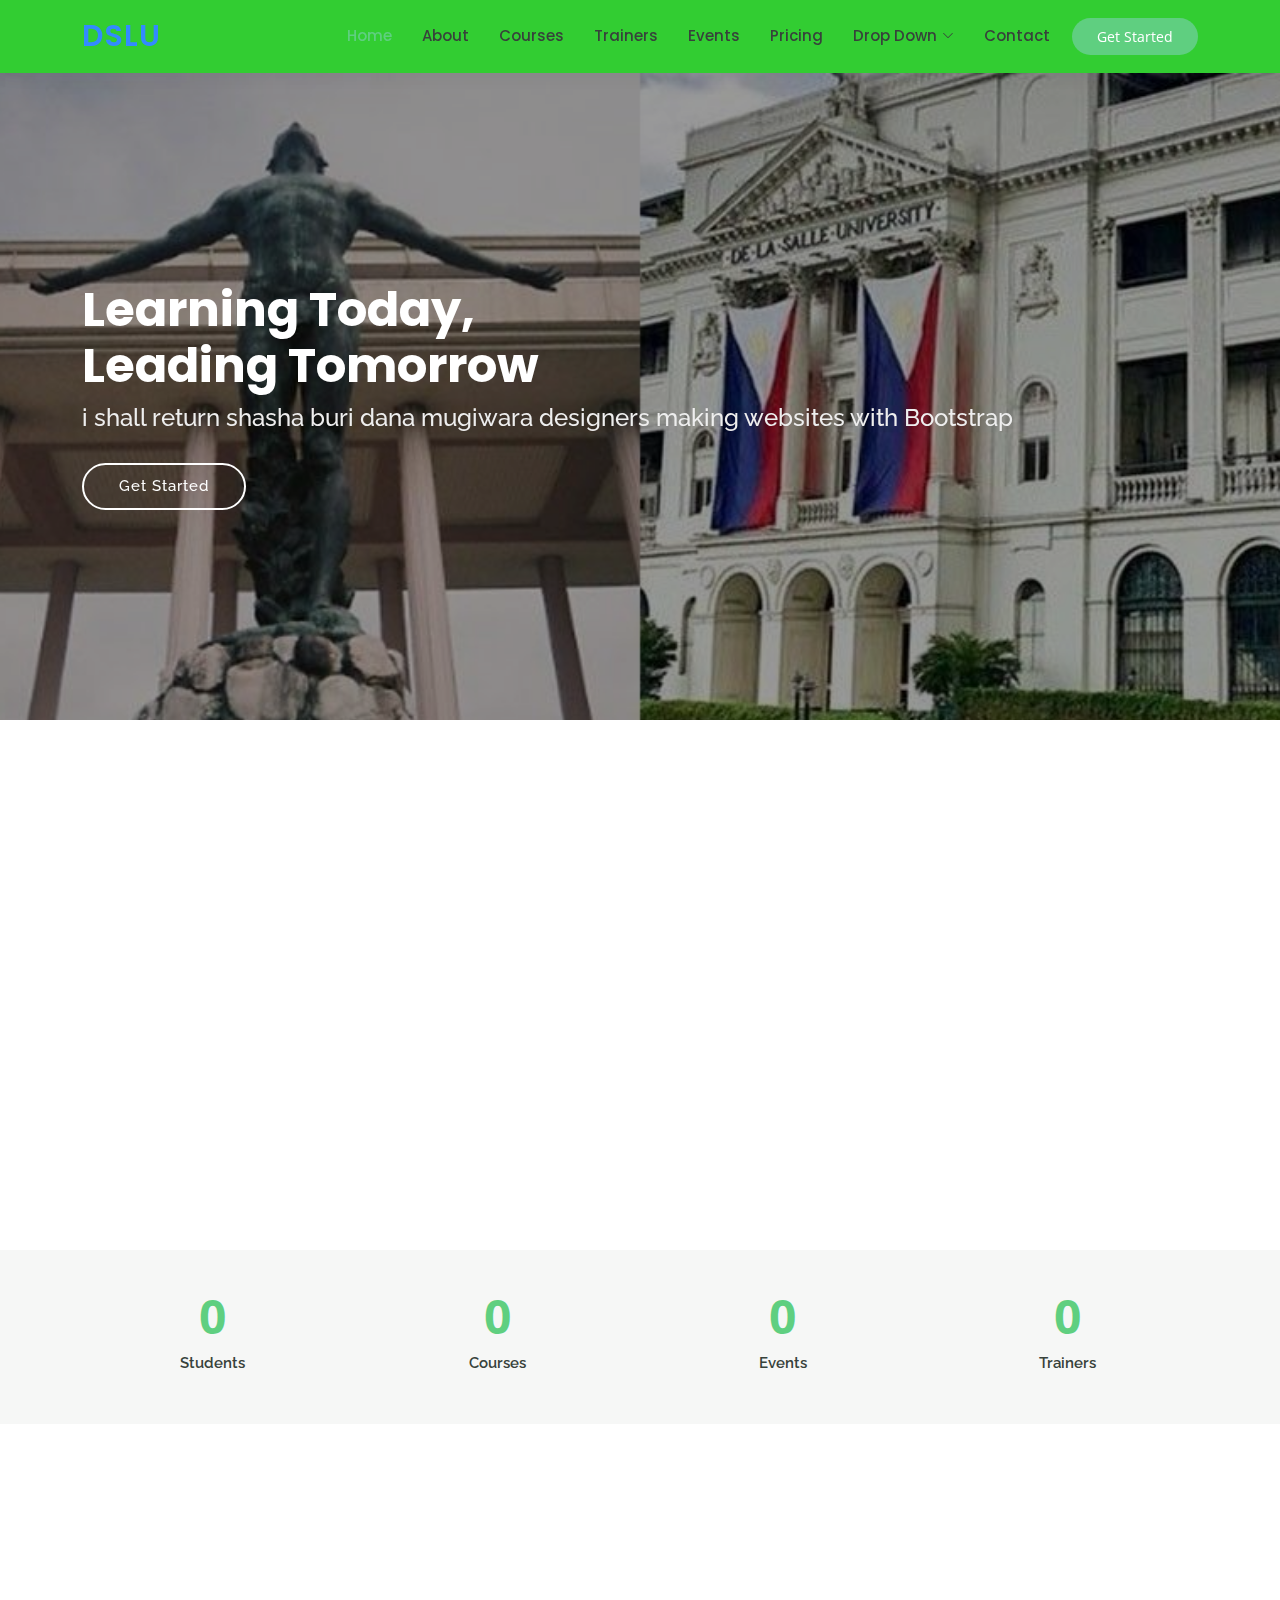
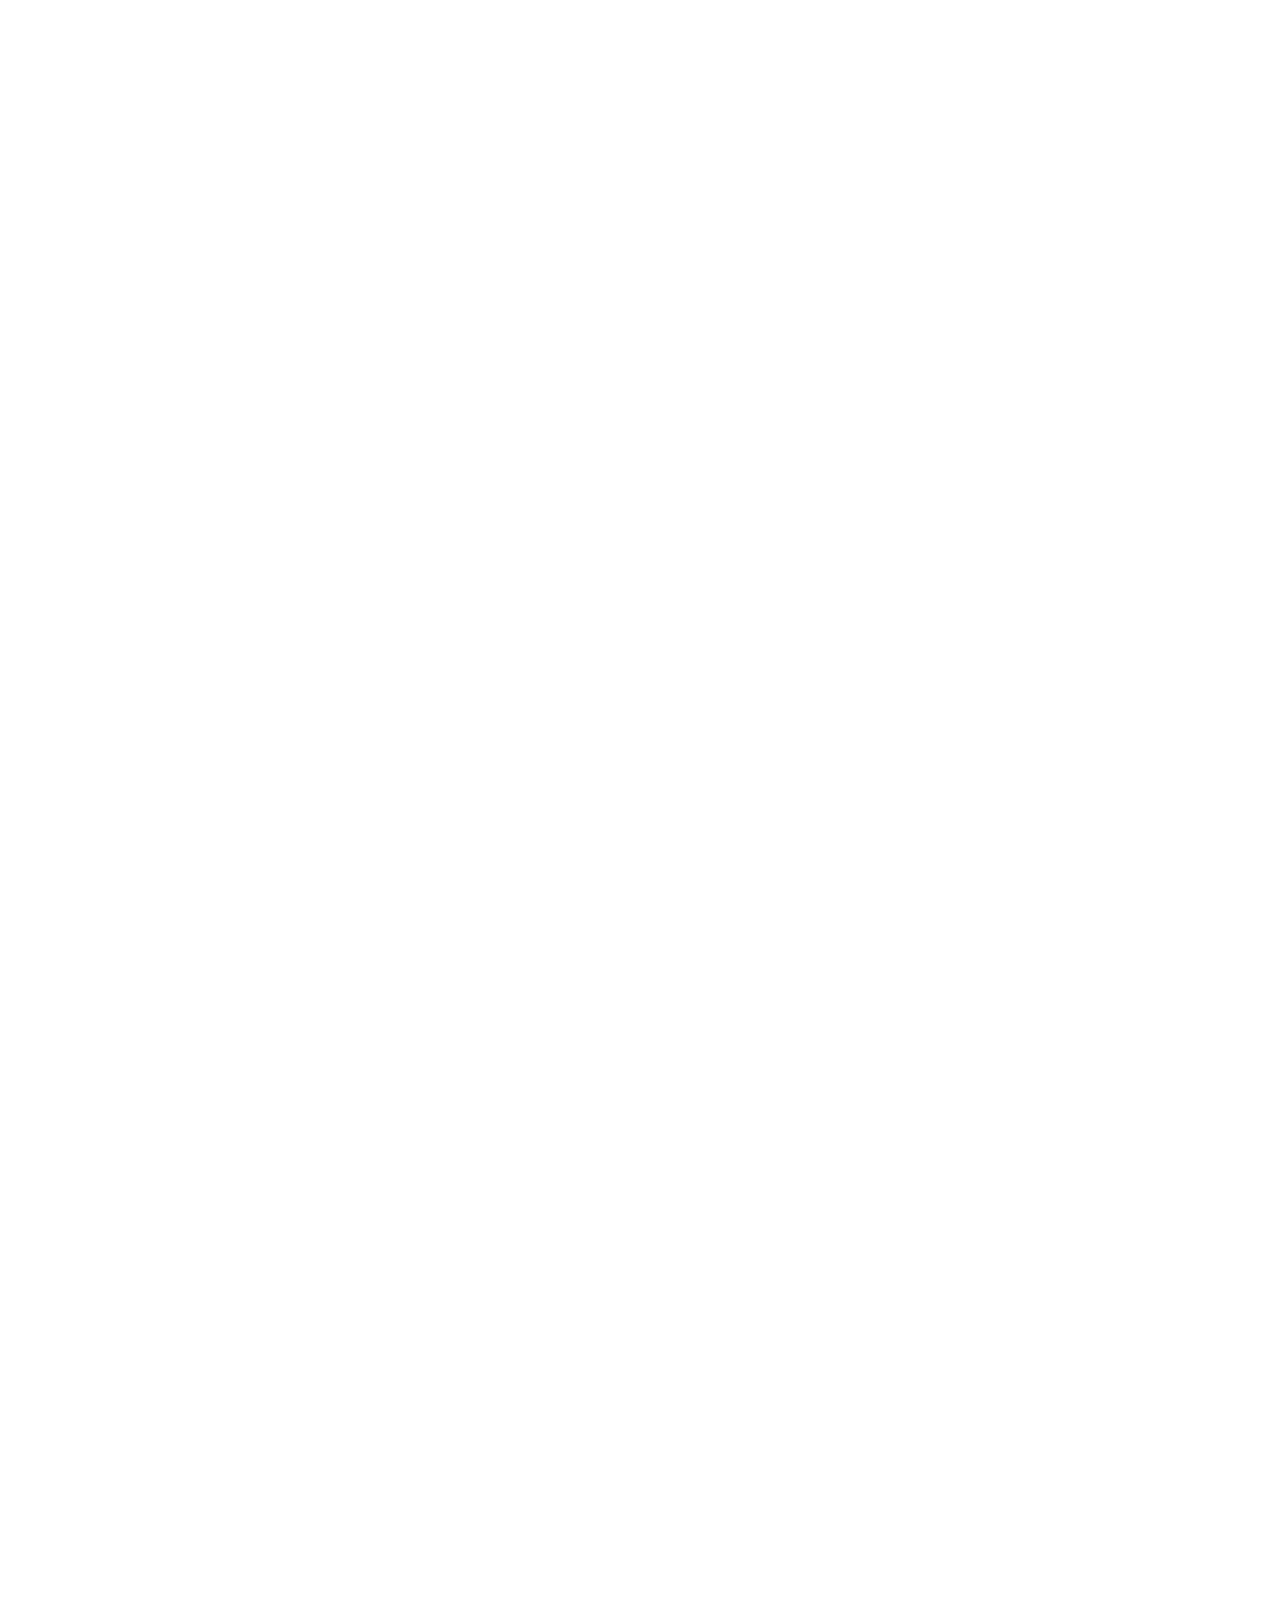
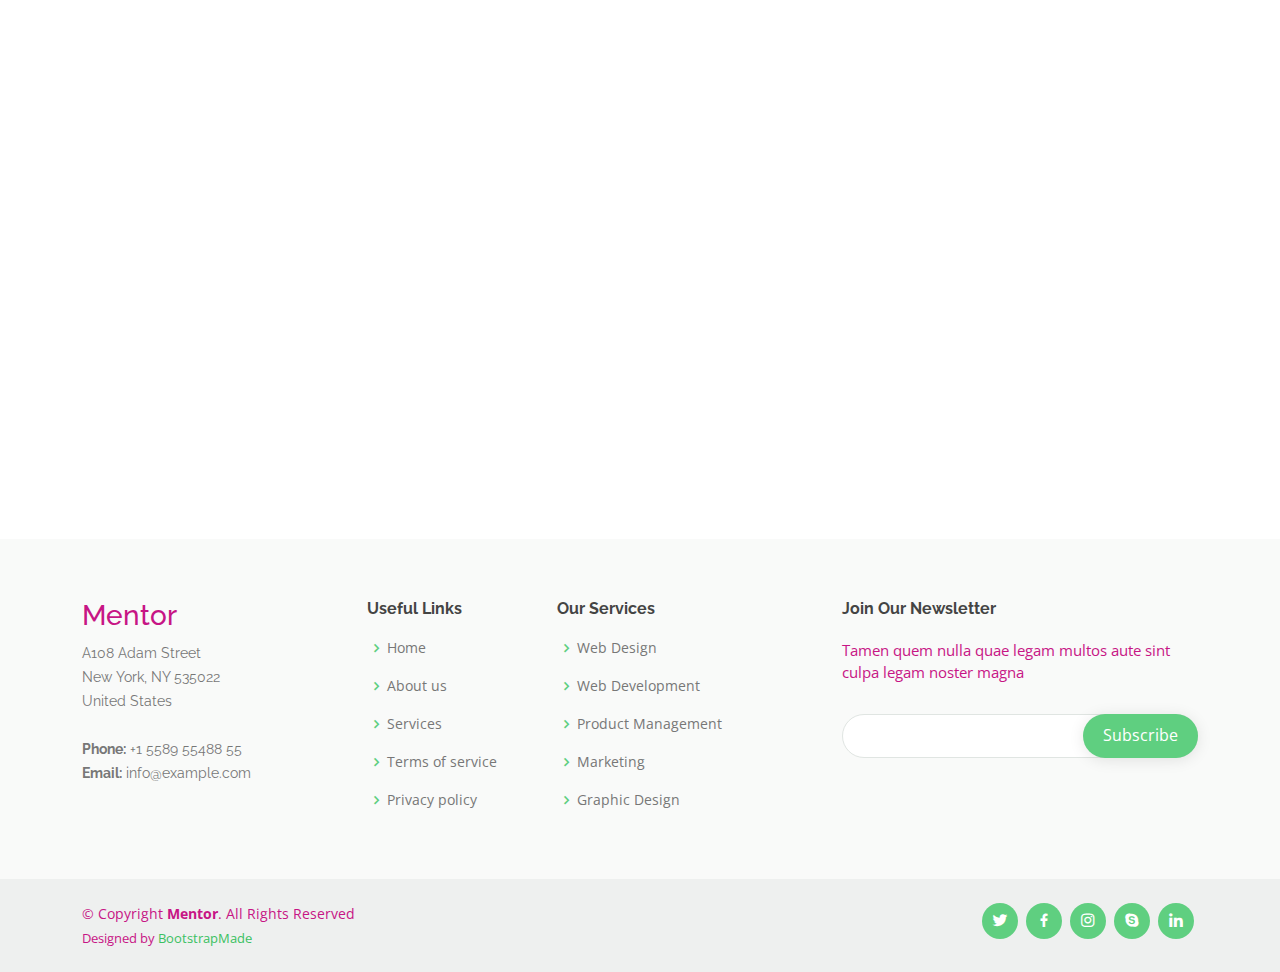
==== index.html @ e619fd8c "updated" ====
<!DOCTYPE html>
<html lang="en">

<head>
  <meta charset="utf-8">
  <meta content="width=device-width, initial-scale=1.0" name="viewport">

  <title>DE LA SALLE UNIVERSITY - Index</title>
  <meta content="" name="description">
  <meta content="" name="keywords">

  <!-- Favicons -->
  <link href="assets/img/favicon.png" rel="icon">
  <link href="assets/img/apple-touch-icon.png" rel="apple-touch-icon">

  <!-- Google Fonts -->
  <link href="https://fonts.googleapis.com/css?family=Open+Sans:300,300i,400,400i,600,600i,700,700i|Raleway:300,300i,400,400i,500,500i,600,600i,700,700i|Poppins:300,300i,400,400i,500,500i,600,600i,700,700i" rel="stylesheet">

  <!-- Vendor CSS Files -->
  <link href="assets/vendor/animate.css/animate.min.css" rel="stylesheet">
  <link href="assets/vendor/aos/aos.css" rel="stylesheet">
  <link href="assets/vendor/bootstrap/css/bootstrap.min.css" rel="stylesheet">
  <link href="assets/vendor/bootstrap-icons/bootstrap-icons.css" rel="stylesheet">
  <link href="assets/vendor/boxicons/css/boxicons.min.css" rel="stylesheet">
  <link href="assets/vendor/remixicon/remixicon.css" rel="stylesheet">
  <link href="assets/vendor/swiper/swiper-bundle.min.css" rel="stylesheet">

  <!-- Template Main CSS File -->
  <link href="assets/css/style.css" rel="stylesheet">

  <!-- =======================================================
  * Template Name: Mentor - v4.5.0
  * Template URL: https://bootstrapmade.com/mentor-free-education-bootstrap-theme/
  * Author: BootstrapMade.com
  * License: https://bootstrapmade.com/license/
  ======================================================== -->
</head>

<body>

  <!-- ======= Header ======= -->
  <header id="header" class="fixed-top">
    <div class="container d-flex align-items-center">

      <h1 class="logo me-auto"><a href="index.html">DSLU</a></h1>
      <!-- Uncomment below if you prefer to use an image logo -->
      <!-- <a href="index.html" class="logo me-auto"><img src="assets/img/logo.png" alt="" class="img-fluid"></a>-->

      <nav id="navbar" class="navbar order-last order-lg-0">
        <ul>
          <li><a class="active" href="index.html">Home</a></li>
          <li><a href="about.html">About</a></li>
          <li><a href="courses.html">Courses</a></li>
          <li><a href="trainers.html">Trainers</a></li>
          <li><a href="events.html">Events</a></li>
          <li><a href="name/pricing.html">Pricing</a></li>

          <li class="dropdown"><a href="#"><span>Drop Down</span> <i class="bi bi-chevron-down"></i></a>
            <ul>
              <li><a href="#">Drop Down 1</a></li>
              <li class="dropdown"><a href="#"><span>Deep Drop Down</span> <i class="bi bi-chevron-right"></i></a>
                <ul>
                  <li><a href="#">Deep Drop Down 1</a></li>
                  <li><a href="#">Deep Drop Down 2</a></li>
                  <li><a href="#">Deep Drop Down 3</a></li>
                  <li><a href="#">Deep Drop Down 4</a></li>
                  <li><a href="#">Deep Drop Down 5</a></li>
                </ul>
              </li>
              <li><a href="#">Drop Down 2</a></li>
              <li><a href="#">Drop Down 3</a></li>
              <li><a href="#">Drop Down 4</a></li>
            </ul>
          </li>
          <li><a href="contact.html">Contact</a></li>
        </ul>
        <i class="bi bi-list mobile-nav-toggle"></i>
      </nav><!-- .navbar -->

      <a href="courses.html" class="get-started-btn">Get Started</a>

    </div>
  </header><!-- End Header -->

  <!-- ======= Hero Section ======= -->
  <section id="hero" class="d-flex justify-content-center align-items-center">
    <div class="container position-relative" data-aos="zoom-in" data-aos-delay="100">
      <h1>Learning Today,<br>Leading Tomorrow</h1>
      <h2>i shall return shasha buri dana mugiwara designers making websites with Bootstrap</h2>
      <a href="courses.html" class="btn-get-started">Get Started</a>
    </div>
  </section><!-- End Hero -->

  <main id="main">

    <!-- ======= About Section ======= -->
    <section id="about" class="about">
      <div class="container" data-aos="fade-up">

        <div class="row">
          <div class="col-lg-6 order-1 order-lg-2" data-aos="fade-left" data-aos-delay="100">
            <img src="assets/img/about.jpg" class="img-fluid" alt="">
          </div>
          <div class="col-lg-6 pt-4 pt-lg-0 order-2 order-lg-1 content">
            <h3>Voluptatem dignissimos provident quasi corporis voluptates sit assumenda.</h3>
            <p class="fst-italic">
              Lorem ipsum dolor sit amet, consectetur adipiscing elit, sed do eiusmod tempor incididunt ut labore et dolore
              magna aliqua.
            </p>
            <ul>
              <li><i class="bi bi-check-circle"></i> Ullamco laboris nisi ut aliquip ex ea commodo consequat.</li>
              <li><i class="bi bi-check-circle"></i> Duis aute irure dolor in reprehenderit in voluptate velit.</li>
              <li><i class="bi bi-check-circle"></i> Ullamco laboris nisi ut aliquip ex ea commodo consequat. Duis aute irure dolor in reprehenderit in voluptate trideta storacalaperda mastiro dolore eu fugiat nulla pariatur.</li>
            </ul>
            <p>
              Ullamco laboris nisi ut aliquip ex ea commodo consequat. Duis aute irure dolor in reprehenderit in voluptate
            </p>

          </div>
        </div>

      </div>
    </section><!-- End About Section -->

    <!-- ======= Counts Section ======= -->
    <section id="counts" class="counts section-bg">
      <div class="container">

        <div class="row counters">

          <div class="col-lg-3 col-6 text-center">
            <span data-purecounter-start="0" data-purecounter-end="1232" data-purecounter-duration="1" class="purecounter"></span>
            <p>Students</p>
          </div>

          <div class="col-lg-3 col-6 text-center">
            <span data-purecounter-start="0" data-purecounter-end="64" data-purecounter-duration="1" class="purecounter"></span>
            <p>Courses</p>
          </div>

          <div class="col-lg-3 col-6 text-center">
            <span data-purecounter-start="0" data-purecounter-end="42" data-purecounter-duration="1" class="purecounter"></span>
            <p>Events</p>
          </div>

          <div class="col-lg-3 col-6 text-center">
            <span data-purecounter-start="0" data-purecounter-end="15" data-purecounter-duration="1" class="purecounter"></span>
            <p>Trainers</p>
          </div>

        </div>

      </div>
    </section><!-- End Counts Section -->

    <!-- ======= Why Us Section ======= -->
    <section id="why-us" class="why-us">
      <div class="container" data-aos="fade-up">

        <div class="row">
          <div class="col-lg-4 d-flex align-items-stretch">
            <div class="content">
              <h3>Why Choose Mentor?</h3>
              <p>
                Lorem ipsum dolor sit amet, consectetur adipiscing elit, sed do eiusmod tempor incididunt ut labore et dolore magna aliqua. Duis aute irure dolor in reprehenderit
                Asperiores dolores sed et. Tenetur quia eos. Autem tempore quibusdam vel necessitatibus optio ad corporis.
              </p>
              <div class="text-center">
                <a href="about.html" class="more-btn">Learn More <i class="bx bx-chevron-right"></i></a>
              </div>
            </div>
          </div>
          <div class="col-lg-8 d-flex align-items-stretch" data-aos="zoom-in" data-aos-delay="100">
            <div class="icon-boxes d-flex flex-column justify-content-center">
              <div class="row">
                <div class="col-xl-4 d-flex align-items-stretch">
                  <div class="icon-box mt-4 mt-xl-0">
                    <i class="bx bx-receipt"></i>
                    <h4>Corporis voluptates sit</h4>
                    <p>Consequuntur sunt aut quasi enim aliquam quae harum pariatur laboris nisi ut aliquip</p>
                  </div>
                </div>
                <div class="col-xl-4 d-flex align-items-stretch">
                  <div class="icon-box mt-4 mt-xl-0">
                    <i class="bx bx-cube-alt"></i>
                    <h4>Ullamco laboris ladore pan</h4>
                    <p>Excepteur sint occaecat cupidatat non proident, sunt in culpa qui officia deserunt</p>
                  </div>
                </div>
                <div class="col-xl-4 d-flex align-items-stretch">
                  <div class="icon-box mt-4 mt-xl-0">
                    <i class="bx bx-images"></i>
                    <h4>Labore consequatur</h4>
                    <p>Aut suscipit aut cum nemo deleniti aut omnis. Doloribus ut maiores omnis facere</p>
                  </div>
                </div>
              </div>
            </div><!-- End .content-->
          </div>
        </div>

      </div>
    </section><!-- End Why Us Section -->

    <!-- ======= Features Section ======= -->
    <section id="features" class="features">
      <div class="container" data-aos="fade-up">

        <div class="row" data-aos="zoom-in" data-aos-delay="100">
          <div class="col-lg-3 col-md-4">
            <div class="icon-box">
              <i class="ri-store-line" style="color: #ffbb2c;"></i>
              <h3><a href="">Lorem Ipsum</a></h3>
            </div>
          </div>
          <div class="col-lg-3 col-md-4 mt-4 mt-md-0">
            <div class="icon-box">
              <i class="ri-bar-chart-box-line" style="color: #5578ff;"></i>
              <h3><a href="">Dolor Sitema</a></h3>
            </div>
          </div>
          <div class="col-lg-3 col-md-4 mt-4 mt-md-0">
            <div class="icon-box">
              <i class="ri-calendar-todo-line" style="color: #e80368;"></i>
              <h3><a href="">Sed perspiciatis</a></h3>
            </div>
          </div>
          <div class="col-lg-3 col-md-4 mt-4 mt-lg-0">
            <div class="icon-box">
              <i class="ri-paint-brush-line" style="color: #e361ff;"></i>
              <h3><a href="">Magni Dolores</a></h3>
            </div>
          </div>
          <div class="col-lg-3 col-md-4 mt-4">
            <div class="icon-box">
              <i class="ri-database-2-line" style="color: #47aeff;"></i>
              <h3><a href="">Nemo Enim</a></h3>
            </div>
          </div>
          <div class="col-lg-3 col-md-4 mt-4">
            <div class="icon-box">
              <i class="ri-gradienter-line" style="color: #ffa76e;"></i>
              <h3><a href="">Eiusmod Tempor</a></h3>
            </div>
          </div>
          <div class="col-lg-3 col-md-4 mt-4">
            <div class="icon-box">
              <i class="ri-file-list-3-line" style="color: #11dbcf;"></i>
              <h3><a href="">Midela Teren</a></h3>
            </div>
          </div>
          <div class="col-lg-3 col-md-4 mt-4">
            <div class="icon-box">
              <i class="ri-price-tag-2-line" style="color: #4233ff;"></i>
              <h3><a href="">Pira Neve</a></h3>
            </div>
          </div>
          <div class="col-lg-3 col-md-4 mt-4">
            <div class="icon-box">
              <i class="ri-anchor-line" style="color: #b2904f;"></i>
              <h3><a href="">Dirada Pack</a></h3>
            </div>
          </div>
          <div class="col-lg-3 col-md-4 mt-4">
            <div class="icon-box">
              <i class="ri-disc-line" style="color: #b20969;"></i>
              <h3><a href="">Moton Ideal</a></h3>
            </div>
          </div>
          <div class="col-lg-3 col-md-4 mt-4">
            <div class="icon-box">
              <i class="ri-base-station-line" style="color: #ff5828;"></i>
              <h3><a href="">Verdo Park</a></h3>
            </div>
          </div>
          <div class="col-lg-3 col-md-4 mt-4">
            <div class="icon-box">
              <i class="ri-fingerprint-line" style="color: #29cc61;"></i>
              <h3><a href="">Flavor Nivelanda</a></h3>
            </div>
          </div>
        </div>

      </div>
    </section><!-- End Features Section -->

    <!-- ======= Popular Courses Section ======= -->
    <section id="popular-courses" class="courses">
      <div class="container" data-aos="fade-up">

        <div class="section-title">
          <h2>Courses</h2>
          <p>Popular Courses</p>
        </div>

        <div class="row" data-aos="zoom-in" data-aos-delay="100">

          <div class="col-lg-4 col-md-6 d-flex align-items-stretch">
            <div class="course-item">
              <img src="assets/img/course-1.jpg" class="img-fluid" alt="...">
              <div class="course-content">
                <div class="d-flex justify-content-between align-items-center mb-3">
                  <h4>Web Development</h4>
                  <p class="price">$169</p>
                </div>

                <h3><a href="course-details.html">Website Design</a></h3>
                <p>Et architecto provident deleniti facere repellat nobis iste. Id facere quia quae dolores dolorem tempore.</p>
                <div class="trainer d-flex justify-content-between align-items-center">
                  <div class="trainer-profile d-flex align-items-center">
                    <img src="assets/img/trainers/trainer-1.jpg" class="img-fluid" alt="">
                    <span>Antonio</span>
                  </div>
                  <div class="trainer-rank d-flex align-items-center">
                    <i class="bx bx-user"></i>&nbsp;50
                    &nbsp;&nbsp;
                    <i class="bx bx-heart"></i>&nbsp;65
                  </div>
                </div>
              </div>
            </div>
          </div> <!-- End Course Item-->

          <div class="col-lg-4 col-md-6 d-flex align-items-stretch mt-4 mt-md-0">
            <div class="course-item">
              <img src="assets/img/course-2.jpg" class="img-fluid" alt="...">
              <div class="course-content">
                <div class="d-flex justify-content-between align-items-center mb-3">
                  <h4>Marketing</h4>
                  <p class="price">$250</p>
                </div>

                <h3><a href="course-details.html">Search Engine Optimization</a></h3>
                <p>Et architecto provident deleniti facere repellat nobis iste. Id facere quia quae dolores dolorem tempore.</p>
                <div class="trainer d-flex justify-content-between align-items-center">
                  <div class="trainer-profile d-flex align-items-center">
                    <img src="assets/img/trainers/trainer-2.jpg" class="img-fluid" alt="">
                    <span>Lana</span>
                  </div>
                  <div class="trainer-rank d-flex align-items-center">
                    <i class="bx bx-user"></i>&nbsp;35
                    &nbsp;&nbsp;
                    <i class="bx bx-heart"></i>&nbsp;42
                  </div>
                </div>
              </div>
            </div>
          </div> <!-- End Course Item-->

          <div class="col-lg-4 col-md-6 d-flex align-items-stretch mt-4 mt-lg-0">
            <div class="course-item">
              <img src="assets/img/course-3.jpg" class="img-fluid" alt="...">
              <div class="course-content">
                <div class="d-flex justify-content-between align-items-center mb-3">
                  <h4>Content</h4>
                  <p class="price">$180</p>
                </div>

                <h3><a href="course-details.html">Copywriting</a></h3>
                <p>Et architecto provident deleniti facere repellat nobis iste. Id facere quia quae dolores dolorem tempore.</p>
                <div class="trainer d-flex justify-content-between align-items-center">
                  <div class="trainer-profile d-flex align-items-center">
                    <img src="assets/img/trainers/trainer-3.jpg" class="img-fluid" alt="">
                    <span>Brandon</span>
                  </div>
                  <div class="trainer-rank d-flex align-items-center">
                    <i class="bx bx-user"></i>&nbsp;20
                    &nbsp;&nbsp;
                    <i class="bx bx-heart"></i>&nbsp;85
                  </div>
                </div>
              </div>
            </div>
          </div> <!-- End Course Item-->

        </div>

      </div>
    </section><!-- End Popular Courses Section -->

    <!-- ======= Trainers Section ======= -->
    <section id="trainers" class="trainers">
      <div class="container" data-aos="fade-up">

        <div class="row" data-aos="zoom-in" data-aos-delay="100">
          <div class="col-lg-4 col-md-6 d-flex align-items-stretch">
            <div class="member">
              <img src="assets/img/trainers/trainer-1.jpg" class="img-fluid" alt="">
              <div class="member-content">
                <h4>Walter White</h4>
                <span>Web Development</span>
                <p>
                  Magni qui quod omnis unde et eos fuga et exercitationem. Odio veritatis perspiciatis quaerat qui aut aut aut
                </p>
                <div class="social">
                  <a href=""><i class="bi bi-twitter"></i></a>
                  <a href=""><i class="bi bi-facebook"></i></a>
                  <a href=""><i class="bi bi-instagram"></i></a>
                  <a href=""><i class="bi bi-linkedin"></i></a>
                </div>
              </div>
            </div>
          </div>

          <div class="col-lg-4 col-md-6 d-flex align-items-stretch">
            <div class="member">
              <img src="assets/img/trainers/trainer-2.jpg" class="img-fluid" alt="">
              <div class="member-content">
                <h4>Sarah Jhinson</h4>
                <span>Marketing</span>
                <p>
                  Repellat fugiat adipisci nemo illum nesciunt voluptas repellendus. In architecto rerum rerum temporibus
                </p>
                <div class="social">
                  <a href=""><i class="bi bi-twitter"></i></a>
                  <a href=""><i class="bi bi-facebook"></i></a>
                  <a href=""><i class="bi bi-instagram"></i></a>
                  <a href=""><i class="bi bi-linkedin"></i></a>
                </div>
              </div>
            </div>
          </div>

          <div class="col-lg-4 col-md-6 d-flex align-items-stretch">
            <div class="member">
              <img src="assets/img/trainers/trainer-3.jpg" class="img-fluid" alt="">
              <div class="member-content">
                <h4>William Anderson</h4>
                <span>Content</span>
                <p>
                  Voluptas necessitatibus occaecati quia. Earum totam consequuntur qui porro et laborum toro des clara
                </p>
                <div class="social">
                  <a href=""><i class="bi bi-twitter"></i></a>
                  <a href=""><i class="bi bi-facebook"></i></a>
                  <a href=""><i class="bi bi-instagram"></i></a>
                  <a href=""><i class="bi bi-linkedin"></i></a>
                </div>
              </div>
            </div>
          </div>

        </div>

      </div>
    </section><!-- End Trainers Section -->

  </main><!-- End #main -->

  <!-- ======= Footer ======= -->
  <footer id="footer">

    <div class="footer-top">
      <div class="container">
        <div class="row">

          <div class="col-lg-3 col-md-6 footer-contact">
            <h3>Mentor</h3>
            <p>
              A108 Adam Street <br>
              New York, NY 535022<br>
              United States <br><br>
              <strong>Phone:</strong> +1 5589 55488 55<br>
              <strong>Email:</strong> info@example.com<br>
            </p>
          </div>

          <div class="col-lg-2 col-md-6 footer-links">
            <h4>Useful Links</h4>
            <ul>
              <li><i class="bx bx-chevron-right"></i> <a href="#">Home</a></li>
              <li><i class="bx bx-chevron-right"></i> <a href="#">About us</a></li>
              <li><i class="bx bx-chevron-right"></i> <a href="#">Services</a></li>
              <li><i class="bx bx-chevron-right"></i> <a href="#">Terms of service</a></li>
              <li><i class="bx bx-chevron-right"></i> <a href="#">Privacy policy</a></li>
            </ul>
          </div>

          <div class="col-lg-3 col-md-6 footer-links">
            <h4>Our Services</h4>
            <ul>
              <li><i class="bx bx-chevron-right"></i> <a href="#">Web Design</a></li>
              <li><i class="bx bx-chevron-right"></i> <a href="#">Web Development</a></li>
              <li><i class="bx bx-chevron-right"></i> <a href="#">Product Management</a></li>
              <li><i class="bx bx-chevron-right"></i> <a href="#">Marketing</a></li>
              <li><i class="bx bx-chevron-right"></i> <a href="#">Graphic Design</a></li>
            </ul>
          </div>

          <div class="col-lg-4 col-md-6 footer-newsletter">
            <h4>Join Our Newsletter</h4>
            <p>Tamen quem nulla quae legam multos aute sint culpa legam noster magna</p>
            <form action="" method="post">
              <input type="email" name="email"><input type="submit" value="Subscribe">
            </form>
          </div>

        </div>
      </div>
    </div>

    <div class="container d-md-flex py-4">

      <div class="me-md-auto text-center text-md-start">
        <div class="copyright">
          &copy; Copyright <strong><span>Mentor</span></strong>. All Rights Reserved
        </div>
        <div class="credits">
          <!-- All the links in the footer should remain intact. -->
          <!-- You can delete the links only if you purchased the pro version. -->
          <!-- Licensing information: https://bootstrapmade.com/license/ -->
          <!-- Purchase the pro version with working PHP/AJAX contact form: https://bootstrapmade.com/mentor-free-education-bootstrap-theme/ -->
          Designed by <a href="https://bootstrapmade.com/">BootstrapMade</a>
        </div>
      </div>
      <div class="social-links text-center text-md-right pt-3 pt-md-0">
        <a href="#" class="twitter"><i class="bx bxl-twitter"></i></a>
        <a href="#" class="facebook"><i class="bx bxl-facebook"></i></a>
        <a href="#" class="instagram"><i class="bx bxl-instagram"></i></a>
        <a href="#" class="google-plus"><i class="bx bxl-skype"></i></a>
        <a href="#" class="linkedin"><i class="bx bxl-linkedin"></i></a>
      </div>
    </div>
  </footer><!-- End Footer -->

  <div id="preloader"></div>
  <a href="#" class="back-to-top d-flex align-items-center justify-content-center"><i class="bi bi-arrow-up-short"></i></a>

  <!-- Vendor JS Files -->
  <script src="assets/vendor/aos/aos.js"></script>
  <script src="assets/vendor/bootstrap/js/bootstrap.bundle.min.js"></script>
  <script src="assets/vendor/php-email-form/validate.js"></script>
  <script src="assets/vendor/purecounter/purecounter.js"></script>
  <script src="assets/vendor/swiper/swiper-bundle.min.js"></script>

  <!-- Template Main JS File -->
  <script src="assets/js/main.js"></script>

</body>

</html>
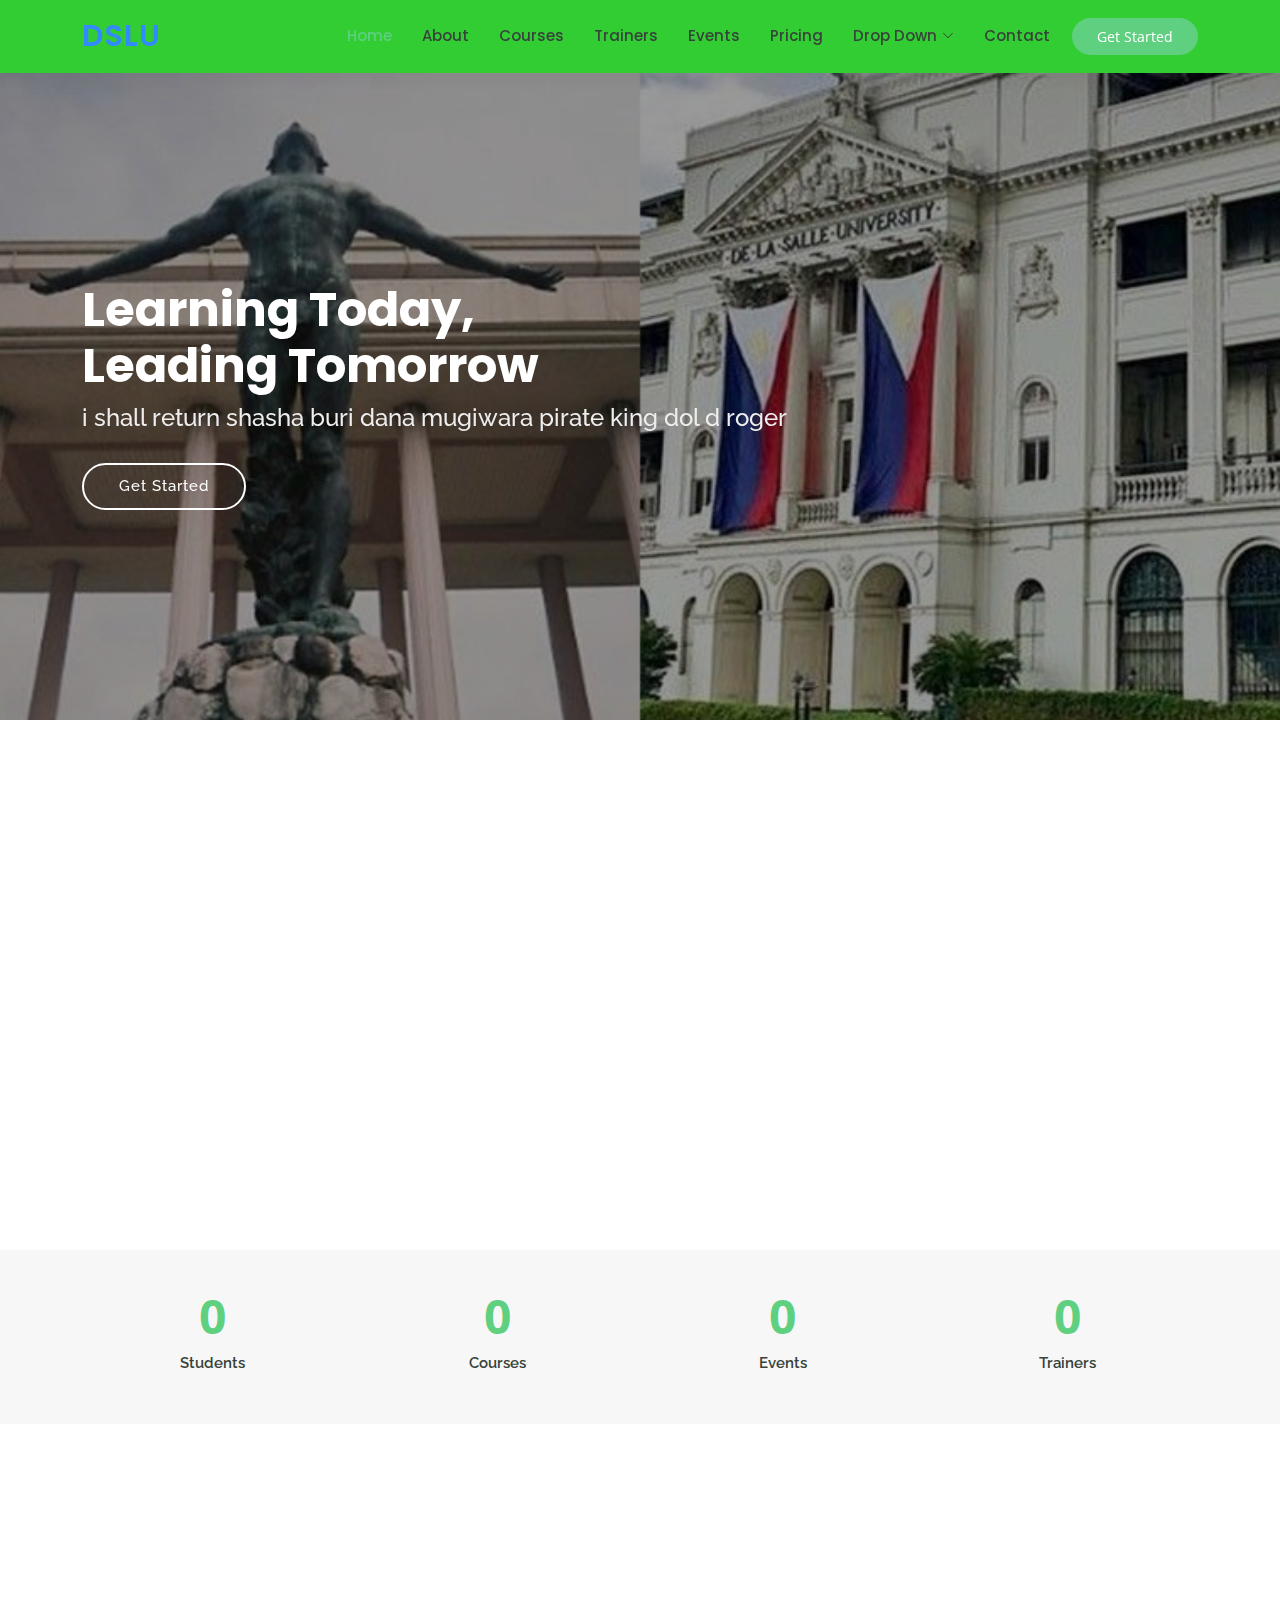
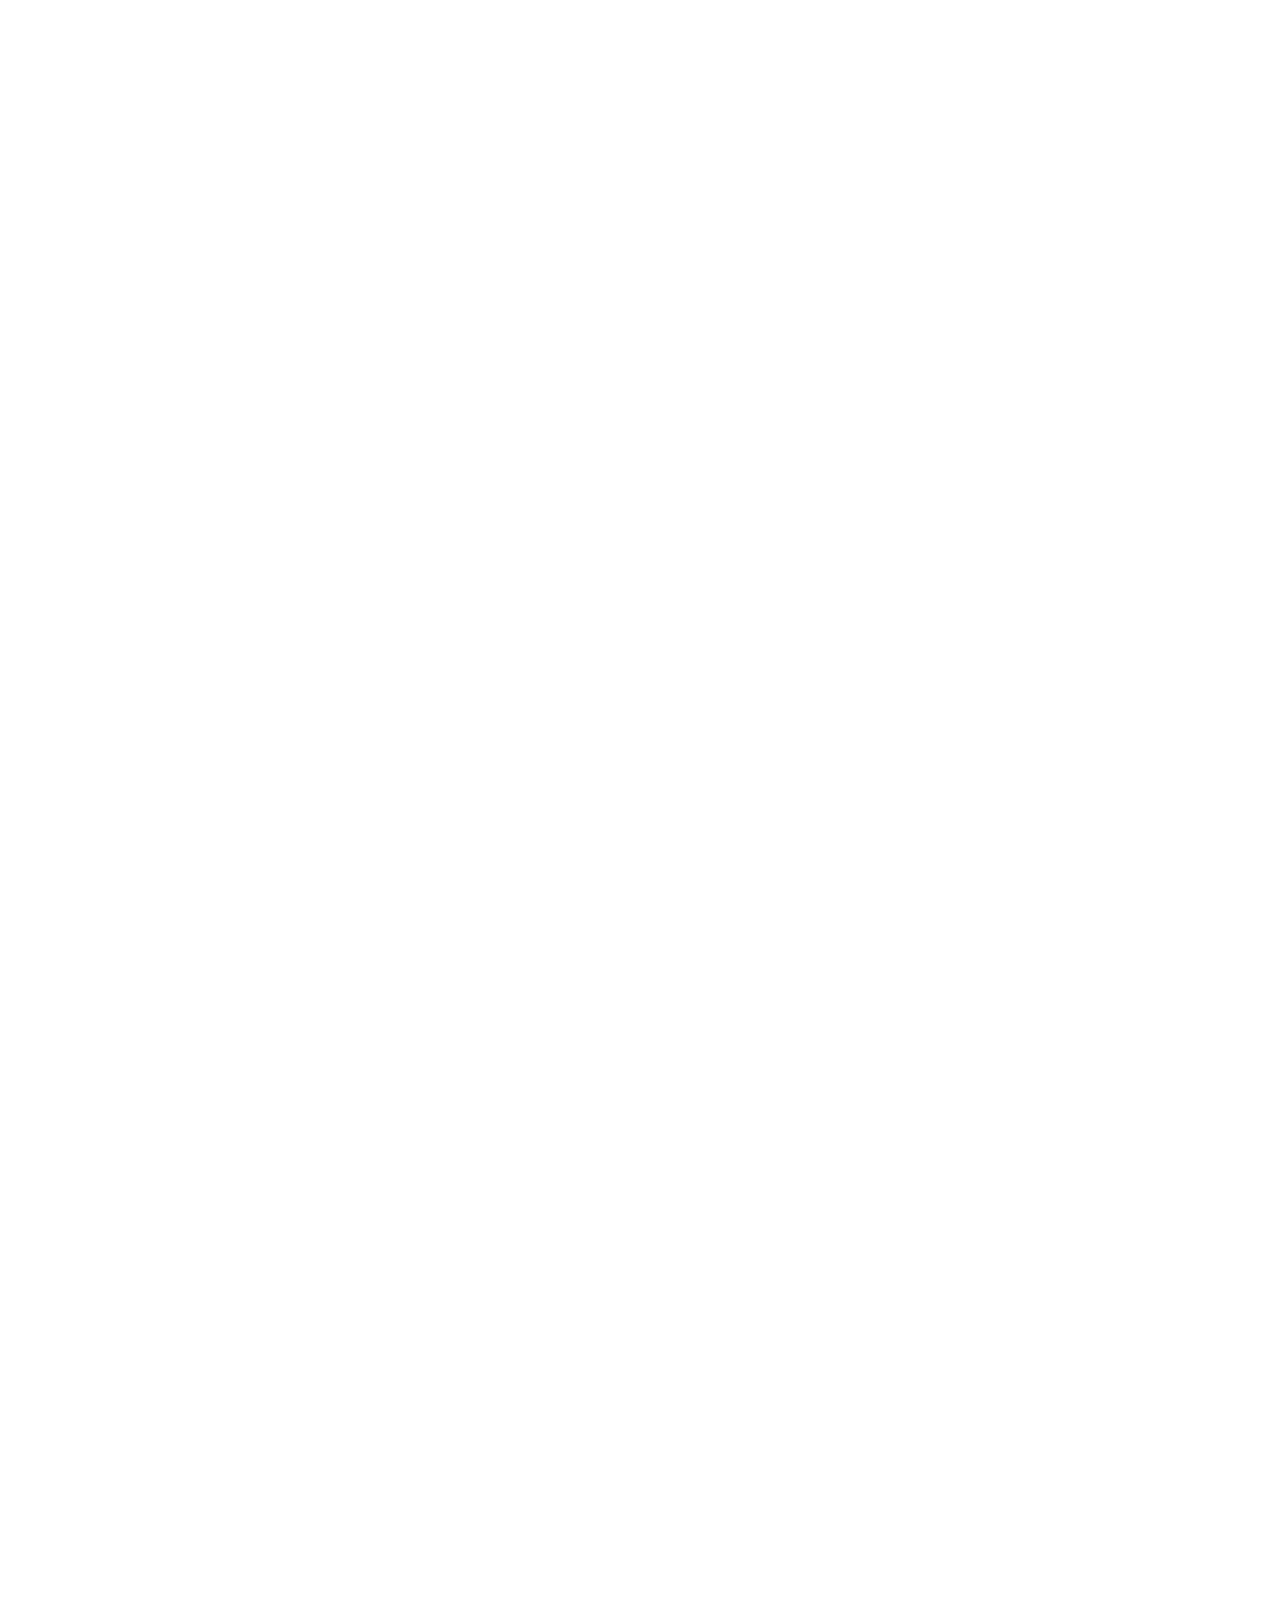
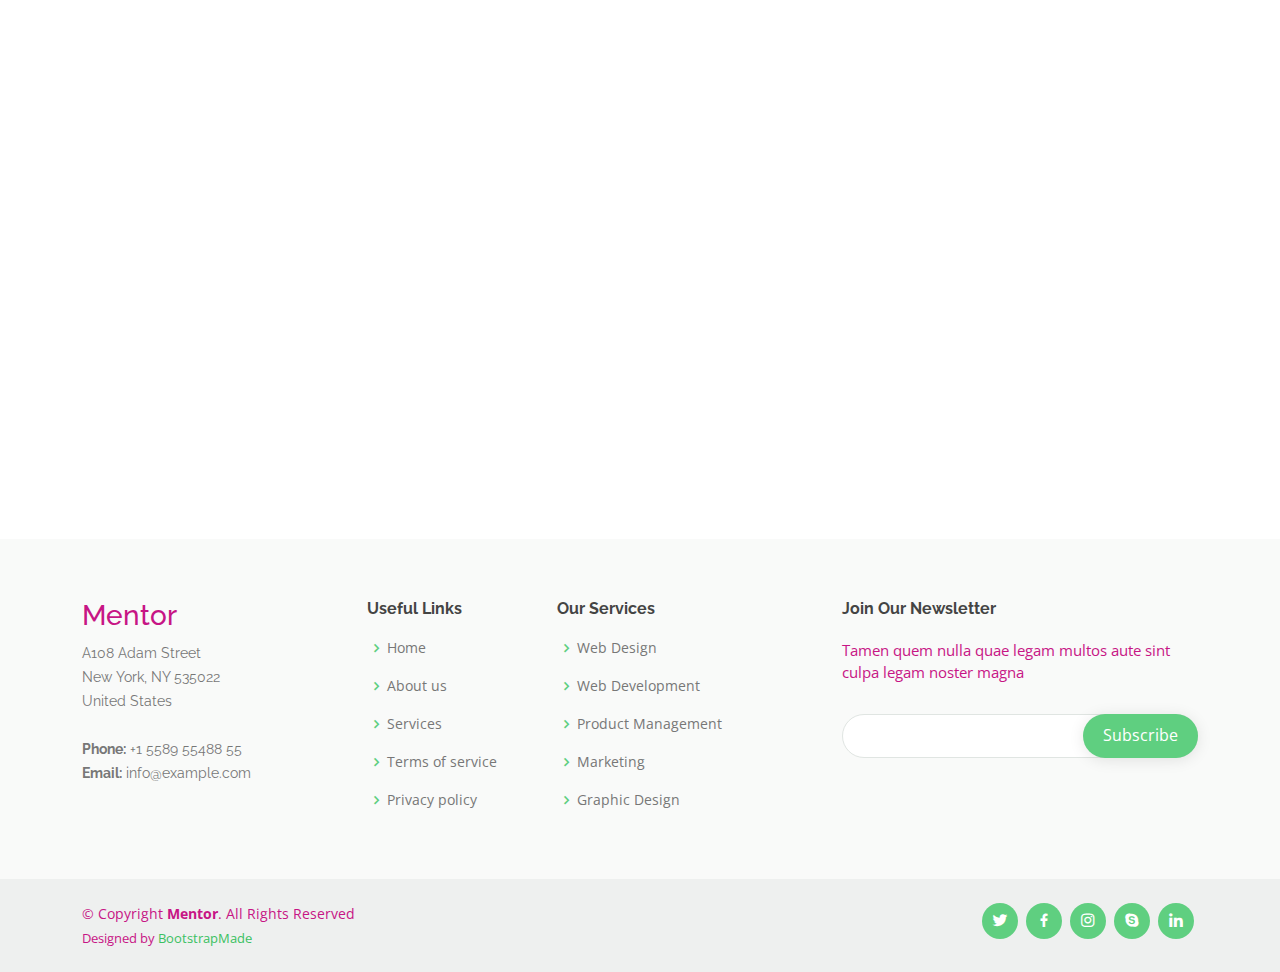
==== commit a871dfcf: "Update index.html" ====
--- a/index.html
+++ b/index.html
@@ -86,7 +86,7 @@
   <section id="hero" class="d-flex justify-content-center align-items-center">
     <div class="container position-relative" data-aos="zoom-in" data-aos-delay="100">
       <h1>Learning Today,<br>Leading Tomorrow</h1>
-      <h2>i shall return shasha buri dana mugiwara designers making websites with Bootstrap</h2>
+      <h2>i shall return shasha buri dana mugiwara pirate king dol d roger</h2>
       <a href="courses.html" class="btn-get-started">Get Started</a>
     </div>
   </section><!-- End Hero -->
